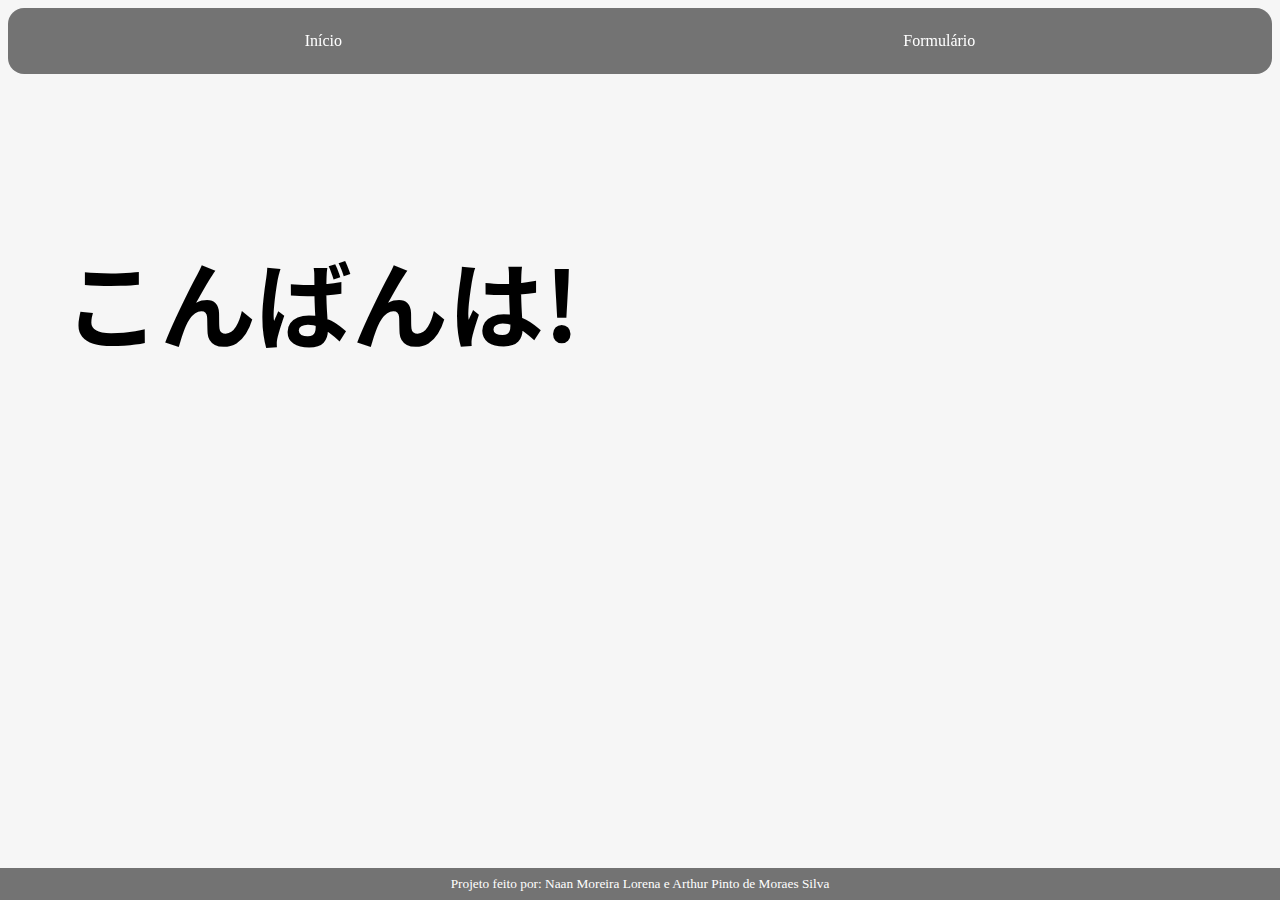
==== index.html @ babe2e0e "Primeiro Commit" ====
<!DOCTYPE html>
<html lang="en">
<head>
  <meta charset="UTF-8">
  <meta http-equiv="X-UA-Compatible" content="IE=edge">
  <meta name="viewport" content="width=device-width, initial-scale=1.0">
  <script src="script.js"></script>
  <link rel="stylesheet" href="styles.css">
  <title>Início</title>
</head>
<body>

  <div class="navbar">
    <div class="container">
        <div class="nav-item">
            <a class="item-link" href="index.html">Início</a>
        </div>
        <div class="nav-item">
            <a class="item-link" href="forms.html">Formulário</a>
        </div>
    </div>
</div>


<div id="inicio" class="content">
  <div class="line">
      <div class="content-item">
          <div class="content-style">
              <h1>こんばんは!</h1>
          </div>
      </div>
  </div>
</div>

</body>

<footer>
  Projeto feito por:
  <a href="https://github.com/KrosberBR" target="_blank">
      Naan Moreira Lorena
  </a>
  e 
  <a href="https://github.com/2005Apms" target="_blank">
      Arthur Pinto de Moraes Silva
  </a>
</footer>

</html>
---- styles.css ----
@import url('https://fonts.googleapis.com/css2?family=Noto+Sans+JP&display=swap');


* {
    padding: 0;
    margin: 0;
    box-sizing: border-box;
    outline: none;
}

body {
  padding: 5%;
  background-image: url(https://www.nicepng.com/png/detail/6-66089_miyazaki-drawing-watercolor-my-neighbor-totoro-art.png);
  background-repeat: no-repeat;
  background-attachment: fixed;
  background-color: rgb(246,246,246);
  background-position: 100%;
}

/* TEXTO PRINCIPAL */

h1 {
  font-size: larger;
  font-family: 'Noto Sans JP', sans-serif;
  color: black;
}

/* FORMULÁRIO */

.forms {
  font-size: larger;
  font-family: 'Noto Sans JP', sans-serif;
  color: black;
}

.forms-sexo {
  font-size: medium;
  font-family: 'Noto Sans JP', sans-serif;
  color: black;
}

/* NAVBAR */

a,
a:active,
a::after {
    text-decoration: none;
    color: white;
}

a:hover {
    color: rgb(0, 255, 0);
}

.navbar {
    margin: 0.5rem;
    border-radius: 1rem;
    position: fixed;
    top: 0;
    left: 0;
    right: 0;
    background-color: rgba(0, 0, 0, 0.532);
    z-index: 1;
}

.container {
    margin: 1rem;
    display: flex;
    justify-content: center;
    justify-content: space-around;
}

.nav-item {
    color: white;
    padding: 0.5rem;
}

/* CONTEÚDO INÍCIO */

.content {
  position: fixed; 
}
/* Define a posição onde o texto principal ficará */

.line {
 display: flex;
 position: fixed;
}
/* Define o alinhamento dos itens contidos na classe .line */

.content-item {
 top:50%;                      
 transform: translate(0, 120%);
 white-space: nowrap;
 font-size: 5rem;
 color: white;
 overflow: hidden;
 animation: writer 2s steps(20) alternate;
}
/* Formatação do texto principal da página */

@keyframes writer {
 from {
   width: 0;
 }
 to {
   width: 57rem;
 }
}
/* Animação do título (máquina de escrever) */

@keyframes push {
 from {
     transform: translateY(-30%);
 }
 to {
     transform: translateY(0);
 }
}

/* RODAPÉ */

footer {
  width: 100%;
  left: 0;
  bottom: 0;
  background-color: rgba(0, 0, 0, 0.532);
  color: white;
  text-align: center;
  justify-content: center;
  font-size: smaller;
  vertical-align: middle;
  padding: 0.5rem;
  position: absolute;
}
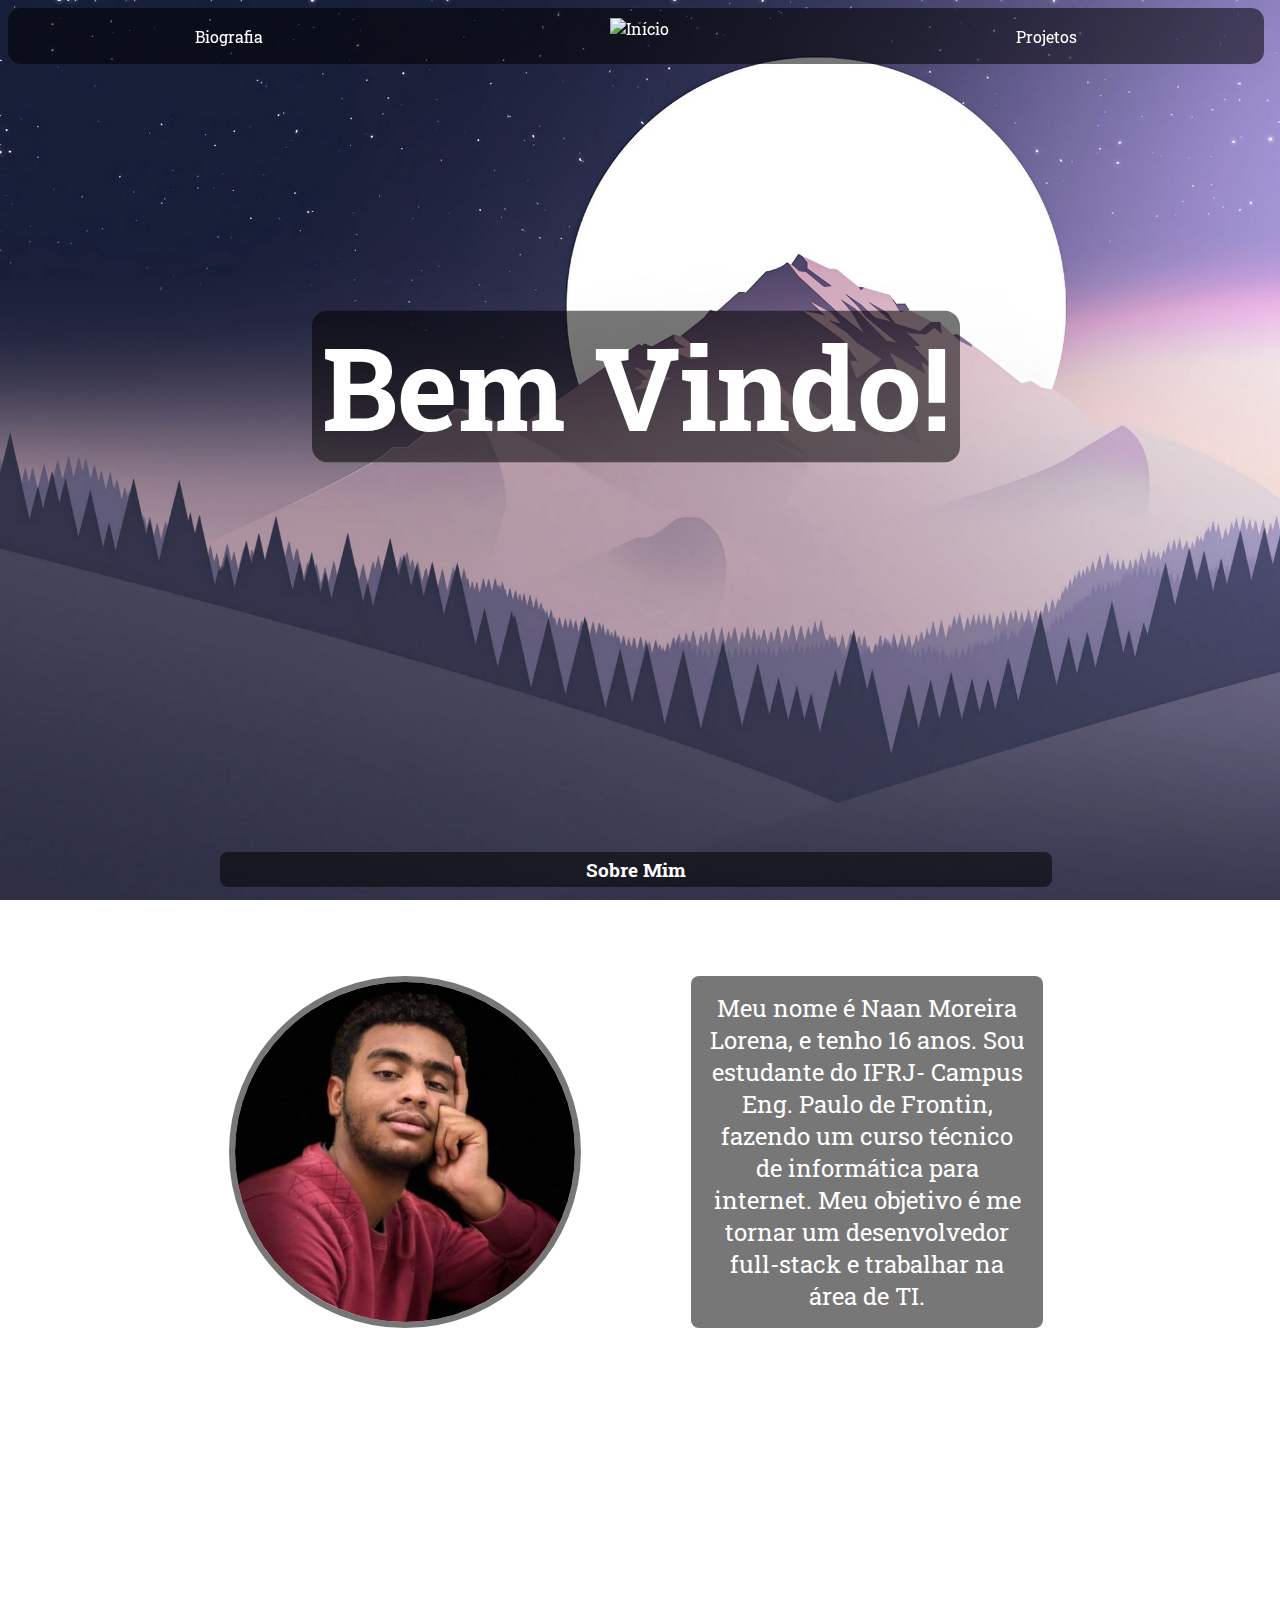
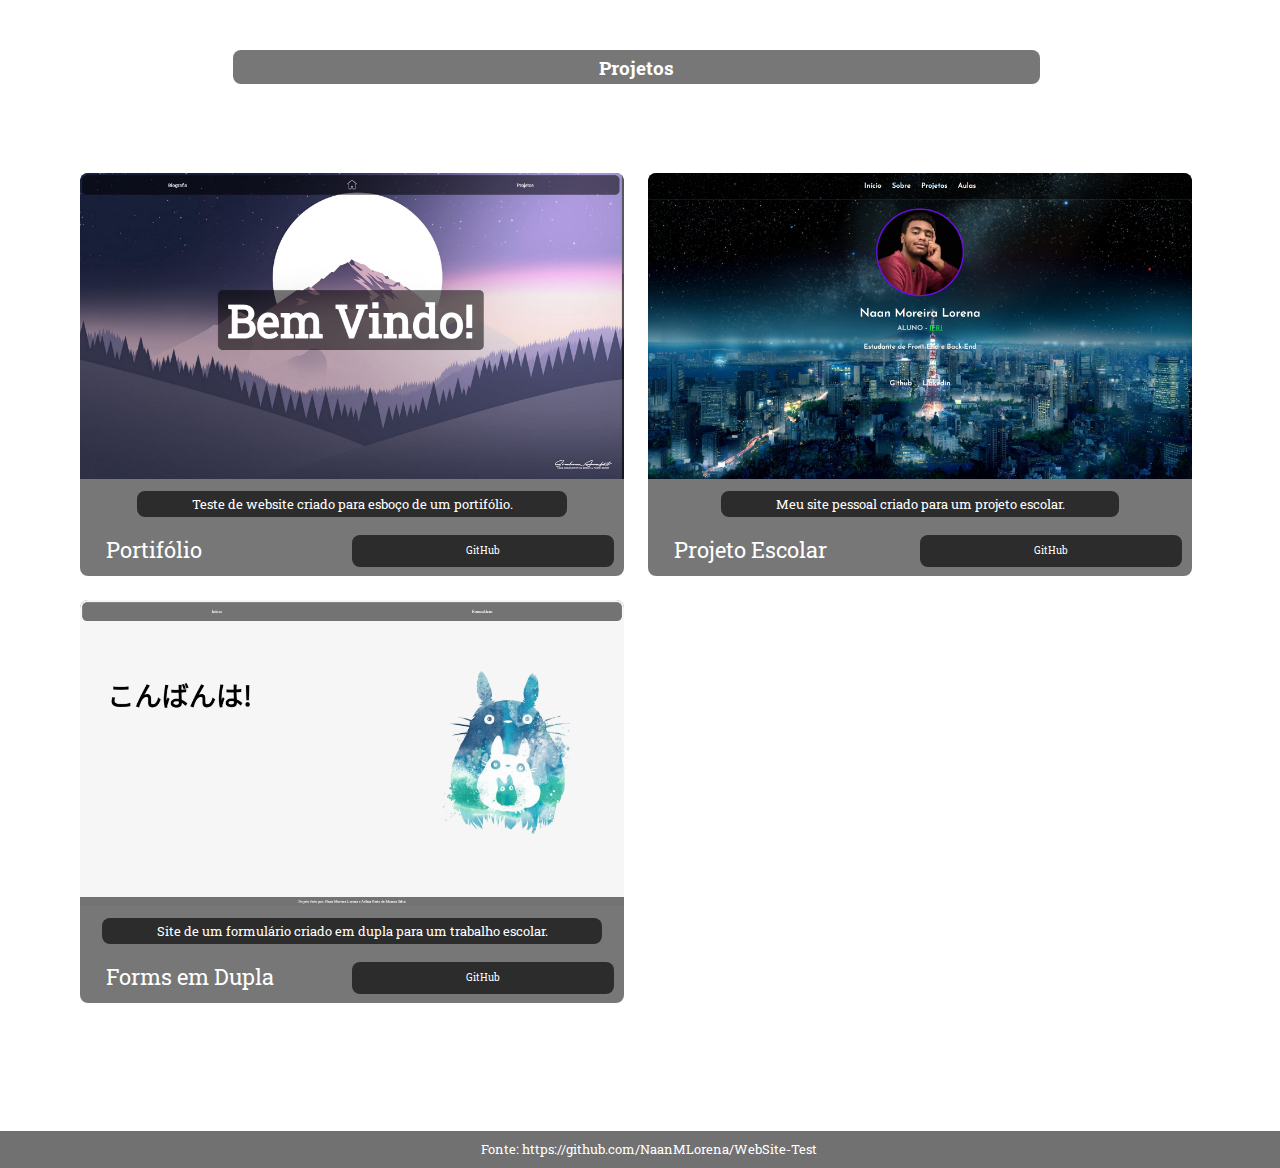
==== commit 82bea6fd: "Add files via upload" ====
--- a/index.html
+++ b/index.html
@@ -1,48 +1,142 @@
-<!DOCTYPE html>
-<html lang="en">
-<head>
-  <meta charset="UTF-8">
-  <meta http-equiv="X-UA-Compatible" content="IE=edge">
-  <meta name="viewport" content="width=device-width, initial-scale=1.0">
-  <script src="script.js"></script>
-  <link rel="stylesheet" href="styles.css">
-  <title>Início</title>
-</head>
-<body>
-
-  <div class="navbar">
-    <div class="container">
-        <div class="nav-item">
-            <a class="item-link" href="index.html">Início</a>
-        </div>
-        <div class="nav-item">
-            <a class="item-link" href="forms.html">Formulário</a>
-        </div>
-    </div>
-</div>
-
-
-<div id="inicio" class="content">
-  <div class="line">
-      <div class="content-item">
-          <div class="content-style">
-              <h1>こんばんは!</h1>
-          </div>
-      </div>
-  </div>
-</div>
-
-</body>
-
-<footer>
-  Projeto feito por:
-  <a href="https://github.com/KrosberBR" target="_blank">
-      Naan Moreira Lorena
-  </a>
-  e 
-  <a href="https://github.com/2005Apms" target="_blank">
-      Arthur Pinto de Moraes Silva
-  </a>
-</footer>
-
-</html> +<!DOCTYPE html>
+<html lang="en">
+    <head>
+        <meta charset="UTF-8">
+        <meta http-equiv="X-UA-Compatible" content="IE=edge">
+        <meta name="viewport" content="width=device-width, initial-scale=1.0">
+        <link rel="stylesheet" href="styles/styles-index.css">
+        <title>Início</title>
+    </head>
+
+    <body>
+
+
+        <div class="navbar">
+            <div class="container">
+                <div class="nav-item">
+                    <a class="item-link" href="#sobre">Biografia</a>
+                </div>
+                <div class="nav-item02">
+                    <div class="initial-item">
+                        <a href="#inicio"><img class="menu-icon" src="/icons/casa.png" alt="Início"></a>
+                    </div>
+                </div>
+                <div class="nav-item">
+                    <a class="item-link" href="#projetos">Projetos</a>
+                </div>
+            </div>
+        </div>
+
+        <div id="inicio" class="content">
+            <div class="line">
+                <div class="content-item">
+                    <div class="content-style">
+                        <h1>Bem Vindo!</h1>
+                    </div>
+                </div>
+            </div>
+        </div>
+
+        <section id="sobre" class="project-base">
+            <div class="title-background">
+                <div class="space">
+                    <h2>⠀Sobre Mim⠀</h2>
+                </div>
+            </div>
+        </section>
+        
+        <section class="sobre-information">
+            <div class="perfil">
+                <div class="perfil-img">
+                    <a href="https://github.com/NaanMLorena" target="_blank">
+                        <img src="/img/MySelf.jfif" alt="Imagem de Perfil">
+                    </a>
+                </div>
+            </div>
+
+            <div class="perfil-text">
+                <p>Meu nome é Naan Moreira Lorena, e tenho 16 anos. Sou
+                    estudante do IFRJ- Campus Eng. Paulo de Frontin,
+                    fazendo um curso técnico de informática para internet. Meu
+                    objetivo é me tornar um desenvolvedor
+                    full-stack e trabalhar na área de TI.</p>
+            </div>
+        </section>
+
+        <section id="projetos" class="project-base02">
+            <div class="title-background">
+                <div class="space2">
+                        <h2>⠀Projetos⠀</h2>
+                </div>
+            </div>
+        </section>
+
+                <section class="projects">
+                    <div class="projects-item">
+                        <div class="projects-img">
+                            <a href="https://krosberbr-website-teste.netlify.app" target="_blank">
+                            <img src="/img/Testesite.png">
+                            </a>
+                        </div>
+                        <div class="project-subtitle">
+                        <div class="project-subtitle-style">
+                            <p>Teste de website criado para esboço de um portifólio.</p>
+                        </div>
+                        </div>
+                        <div class="projects-info">
+                            <p>⠀Portifólio⠀</p>
+                            <a href="https://github.com/KrosberBR/WebSite-Test" target="_blank">
+                            <p class="projects-price">GitHub</p>
+                            </a>
+                        </div>
+                    </div>
+
+                    <div class="projects-item">
+                        <div class="projects-img">
+                            <a href="https://naanmoreiralorena.netlify.app" target="_blank">
+                            <img src="/img/Rubessite.png">
+                            </a>
+                        </div>
+                        <div class="project-subtitle">
+                        <div class="project-subtitle-style">
+                            <p>Meu site pessoal criado para um projeto escolar.</p>
+                        </div>
+                        </div>
+                        <div class="projects-info">
+                            <p>⠀Projeto Escolar⠀</p>
+                            <a href="https://github.com/NaanMLorena/Komi-San" target="_blank">
+                            <p class="projects-price">GitHub</p>
+                            </a>
+                        </div>
+                    </div>
+
+                    <div class="projects-item">
+                        <div class="projects-img">
+                            <a href="https://formulrio-pi.netlify.app" target="_blank">
+                            <img src="/img/FtArt.png">
+                            </a>
+                        </div>
+                        <div class="project-subtitle">
+                        <div class="project-subtitle-style">
+                            <p>Site de um formulário criado em dupla para um trabalho escolar.</p>
+                        </div>
+                        </div>
+                        <div class="projects-info">
+                            <p>⠀Forms em Dupla⠀</p>
+                            <a href="https://github.com/NaanMLorena/Intregador-Projeto" target="_blank">
+                            <p class="projects-price">GitHub</p>
+                            </a>
+                        </div>
+                    </div>
+                    
+                </section>
+
+            <div class="footer">
+                Fonte:
+                <a href="https://github.com/NaanMLorena/WebSite-Test" target="_blank">
+                    https://github.com/NaanMLorena/WebSite-Test
+                </a>
+            </div>
+
+    </body>
+</html>
--- a/styles/styles-index.css
+++ b/styles/styles-index.css
@@ -0,0 +1,703 @@
+@import url('https://fonts.googleapis.com/css2?family=Roboto+Slab&display=swap');
+
+* {
+    padding: 0;
+    margin: 0;
+    box-sizing: border-box;
+    outline: none;
+}
+
+body::-webkit-scrollbar {
+    width: 0.5rem;
+}
+
+body::-webkit-scrollbar-track {
+    background: rgba(0, 0, 0, 0.632);
+}
+
+body::-webkit-scrollbar-thumb {
+    background-color: rgba(105, 105, 105, 0.632);
+    border-radius: 0.5rem;
+}
+
+
+/* 
+background-color: rgba(0, 0, 0, 0.632);
+background-color: rgba(0, 0, 0, 0.532); */
+
+body {    
+    background-image: url("/img/mountain-night.jpg");
+    background-repeat: no-repeat;   /* Evita a repetição do background */
+    background-attachment: fixed;   /* Evita a distorção do background */
+    background-size: cover;         /* Faz com que o background cubra toda página */
+    font-family: 'Roboto Slab', serif;
+    font-size: 1rem;
+    padding-top: 4rem; /* Faz com que o cabeçalho não interfira com o resto da página e vice-versa */
+    animation: push 3s alternate;
+    overflow: overlay;
+    margin-right: 0.5rem;
+}
+
+
+/* NAVBAR */
+
+a,
+a:active,
+a::after {
+    text-decoration: none;
+    color: white;
+}
+
+a:hover {
+    color: rgb(0, 255, 0);
+}
+
+.navbar {
+    margin: 0.5rem;
+    margin-right: 1rem;
+    border-radius: 1rem;
+    position: fixed;
+    top: 0;
+    left: 0;
+    right: 0;
+    background-color: rgba(0, 0, 0, 0.532);
+    z-index: 1;
+}
+
+.container {
+    margin: 1rem;
+    color: red;
+    display: flex;
+    justify-content: center;
+    justify-content: space-around;
+}
+
+.nav-item {
+    color: white;
+    padding: 0.5rem;
+}
+
+/* RESPONSIVIDADE DA NAVBAR */
+
+@media (max-width:1600px) {
+
+.container {
+    margin: 0.8rem;
+}
+
+.menu-icon {
+    width: 1.8rem;
+}
+
+}
+
+@media (max-width:1360px) {
+
+.navbar {
+    border-radius: 0.8rem;
+}
+
+.container {
+    margin: 0.6rem;
+}
+
+.menu-icon {
+    width: 1.6rem;
+}
+    
+}
+
+@media (max-width:1000px) {
+
+.navbar {
+    border-radius: 0.8rem;
+    margin: 0.4rem;
+    margin-right: 0.4rem;
+}
+
+.container {
+    margin: 0.4rem;
+}
+
+.menu-icon {
+    width: 1.4rem;
+}
+    
+}
+
+
+/* ÍCONE INICIAL */
+
+.menu-icon {
+    background-image: url("/icons/casa.png");
+    width: 2rem;
+}
+
+
+/* CONTEÚDO BIOGRAFIA */
+
+.content {
+     position: relative; 
+}
+/* Define a posição onde o texto principal ficará */
+
+.line {
+    align-items: center;
+    justify-content: center;
+    display: flex;
+    position: relative;
+}
+/* Define o alinhamento dos itens contidos na classe .line */
+
+.content-item {
+    margin-top: 5%;                      
+    transform: translate(0, 120%);
+    white-space: nowrap;
+    font-size: 5rem;
+    color: white;
+    overflow: hidden;
+    animation: writer 2s steps(20) alternate;
+  }
+  /* Formatação do texto principal da página */
+
+.content-style {
+    border-radius: 1rem;
+    background-color: rgba(0, 0, 0, 0.532);
+    padding-inline: 2rem;
+}
+/* Define o background usado no título da página */
+
+  @keyframes writer {
+    from {
+      width: 0;
+    }
+    to {
+      width: 57rem;
+    }
+  }
+  /* Animação do título (máquina de escrever) */
+
+  @keyframes push {
+    from {
+        transform: translateY(-30%);
+    }
+    to {
+        transform: translateY(0);
+    }
+  }
+
+@media (max-width: 1768px) {
+    
+.content-item {
+    font-size: 4rem;
+}
+
+.content-style {
+    padding-inline: 1rem;
+    
+}
+
+}
+
+@media (max-width: 1600px) {
+    
+.content-item {
+    font-size: 3.8rem;
+}
+
+.content-style {
+    padding-inline: 0.8rem;
+}
+    
+}
+
+@media (max-width: 1360px) {
+
+.content-item {
+    font-size: 3.6rem;
+}
+
+.content-style {
+    padding-inline: 0.6rem;
+}
+    
+}
+
+@media (max-width: 1000px) {
+
+.content-item {
+    font-size: 1.8rem;
+}
+
+.content-style {
+    padding-inline: 0.6rem;
+}
+    
+}
+
+
+  /* SOBRE MIM */
+
+.space {
+    color: white;
+}
+
+.project-base {
+    justify-content: center;
+    flex-direction: row;
+    grid-template-columns: 1fr;
+    gap: 1rem;
+    width: 50%;
+    display: flex;
+    white-space: nowrap;
+    padding-left: 50%;
+    margin-top: 45%;
+    margin-bottom: 7%;
+}
+
+.title-background {
+    border: 1rem;
+    border-color: rgba(0, 0, 0, 0.532);
+    border-radius: 0.5rem;
+    background-color: rgba(0, 0, 0, 0.532);
+    padding-inline: 40rem;
+    padding-block: 0.5rem;
+}
+
+/* RESPONSIVIDADE DO SOBRE */
+
+@media (max-width: 1768px) {
+
+.title-background {
+    padding-inline: 38rem;
+}
+
+}
+
+@media (max-width: 1600px) {
+
+.title-background {
+    padding-inline: 35rem;
+    padding-block: 0.4rem;
+}
+
+}
+
+@media (max-width: 1360px) {
+
+.title-background {
+    padding-inline: 28rem;
+    padding-block: 0.3rem;
+    font-size: 0.8rem;
+}
+
+}
+
+@media (max-width: 1360px) {
+
+.title-background {
+    padding-inline: 22rem;
+    padding-block: 0.3rem;
+    font-size: 0.8rem;
+}
+
+}
+
+@media (max-width: 1000px) {
+
+.title-background {
+    padding-inline: 2rem;
+    padding-block: 0.3rem;
+    font-size: 0.8rem;
+}
+
+}
+
+
+/* IMAGEM DE PERFIL */
+
+.sobre-information {
+    justify-content: center;
+    flex-direction: row;
+    gap: 1rem;
+    margin-inline: 18%;
+}
+
+.perfil {
+    color: white;
+    border-radius: 0.5rem;
+    background-color: none;
+    max-width: 50rem;
+    text-align: center;
+    flex-direction: column;
+}
+
+.perfil-img img {
+    float: left;
+    border-radius: 50%;
+    border: 0.5rem solid rgba(0, 0, 0, 0.532);
+    height: 32rem;
+    transition: all 0.6s linear;
+}
+
+.perfil-img img:hover {
+    -webkit-transform: scale(1.05);
+    transform: scale(1.05);
+}
+
+.perfil-text {
+    text-align: center;
+    float: right;
+    height: 32rem;
+    width: 32rem;
+    font-size: 2.3rem;
+    display: inline-block;
+    color: white;
+    border-color: rgba(0, 0, 0, 0.532);
+    border-radius: 0.5rem;
+    background-color: rgba(0, 0, 0, 0.532);
+    padding: 1rem;
+    text-align: center;
+    margin-bottom: 5%;
+}
+
+
+/* RESPONSIVIDADE DO SOBRE-IMG-TXT */
+
+@media (max-width: 1768px) {
+    
+.perfil-img img {
+    height: 30rem;
+    border: 0.4rem solid rgba(0, 0, 0, 0.532);
+}
+
+.perfil-text {
+    height: 30rem;
+    width: 30rem;
+    font-size: 2.1rem;
+}
+
+}
+
+@media (max-width: 1600px) {
+
+.perfil-img img {
+    height: 27rem;
+    border: 0.4rem solid rgba(0, 0, 0, 0.532);
+}
+
+.perfil-text {
+    height: 27rem;
+    width: 27rem;
+    font-size: 1.9rem;
+}
+
+}
+
+@media (max-width: 1360px) {
+
+.perfil-img img {
+    height: 22rem;
+    border: 0.4rem solid rgba(0, 0, 0, 0.532);
+}
+
+.perfil-text {
+    height: 22rem;
+    width: 22rem;
+    font-size: 1.5rem;
+}
+
+}
+
+@media (max-width: 1100px) {
+
+.sobre-information {
+    margin-inline: 15%;
+}
+
+.perfil-img img {
+    height: 20rem;
+    border: 0.4rem solid rgba(0, 0, 0, 0.532);
+}
+
+.perfil-text {
+    height: 20rem;
+    width: 20rem;
+    font-size: 1.4rem;
+}
+
+}
+
+@media (max-width: 1000px) {
+
+.sobre-information {
+    margin-inline: 10%;
+    justify-content: center;
+    text-align: center;
+}
+
+.perfil-img img {
+    height: 18rem;
+    border: 0.4rem solid rgba(0, 0, 0, 0.532);
+    float: none;
+}
+
+.perfil-text {
+    height: 18rem;
+    width: 18rem;
+    font-size: 1.2rem;
+    float: none;
+}
+
+}
+
+
+/* PROJETOS */
+
+.space2 {
+    color: white;
+}
+
+.project-base02 {
+    justify-content: center;
+    flex-direction: row;
+    grid-template-columns: 1fr;
+    gap: 1rem;
+    width: 50%;
+    display: flex;
+    white-space: nowrap;
+    padding-left: 50%;
+    margin-top: 60%;
+    margin-bottom: 7%;
+}
+
+/* .title-background {
+    border: 1rem;
+    border-color: rgba(0, 0, 0, 0.532);
+    border-radius: 0.5rem;
+    background-color: rgba(0, 0, 0, 0.532);
+    padding-inline: 40rem;
+    padding-block: 0.5rem;
+} */
+
+.projects {
+    justify-content: center;
+    flex-direction: row;
+    padding-left: 50%;
+    max-width: 5rem;
+    display: grid;
+    grid-template-columns: 1fr 1fr;
+    gap: 1.5rem;
+    margin-bottom: 10%;
+}
+
+.projects-item {
+    background-color: rgba(0, 0, 0, 0.532);
+    border-radius: 0.5rem;
+}
+
+.projects-img img {
+    border-top-left-radius: 0.5rem;
+    border-top-right-radius: 0.5rem;
+    max-width: 40rem;
+    transition: all 0.2s linear;
+}
+
+/* .projects-img img:hover {
+    -webkit-transform: scale(0.99);
+    transform: scale(0.99);
+    -webkit-filter: blur(0.06rem);
+} */
+
+.projects-info {
+    color: white;
+    padding: 1rem;
+    font-size: 2rem;
+    display: grid;
+    grid-template-columns: 1fr 1fr;
+}
+
+.projects-price {
+    color: white;
+    background-color: rgba(0, 0, 0, 0.632);
+    padding: 1rem;
+    border-radius: 0.5rem;
+    text-align: center;
+    font-size: 1rem;
+    transition: all 0.2s linear;
+}
+
+.projects-price:hover {
+    -webkit-transform: scale(1.05);
+    transform: scale(1.05);
+}
+
+.project-subtitle {
+    font-size: 1rem;
+    color: white;
+    justify-content: center;
+    text-align: center;
+    padding: 0.5rem;
+    display: flex;
+    white-space: nowrap;
+}
+
+.project-subtitle-style {
+    background-color: rgba(0, 0, 0, 0.632);
+    padding-inline: 4rem;
+    padding-block: 0.4rem;
+    border-radius: 0.5rem;
+}
+
+
+/* RESPONSIVIDADE DO PROJETOS */
+
+@media (max-width: 1768px) {
+
+.projects-img img {
+    max-width: 38rem;
+}
+
+.projects-info {
+    font-size: 1.8rem;
+    padding: 0.8rem;
+}
+
+.projects-price {
+    font-size: 0.8rem;
+    padding: 0.8rem;
+}
+
+.project-subtitle {
+    font-size: 1rem;
+}
+
+.project-subtitle-style {
+    padding-inline: 3.6rem;
+}
+
+}
+
+@media (max-width: 1600px) {
+
+.projects-img img {
+    max-width: 36rem;
+}
+
+.projects-info {
+    font-size: 1.6rem;
+    padding: 0.8rem;
+}
+
+.projects-price {
+    font-size: 0.8rem;
+    padding: 0.8rem;
+}
+
+}
+
+@media (max-width: 1360px) {
+
+.projects-img img {
+    max-width: 34rem;
+}
+
+.projects-info {
+    font-size: 1.4rem;
+    padding: 0.6rem;
+}
+
+.projects-price {
+    font-size: 0.6rem;
+    padding: 0.6rem;
+}
+
+.project-subtitle {
+    font-size: 0.8rem;
+}
+
+.project-subtitle-style {
+    padding-inline: 3.4rem;
+    padding-block: 0.3rem;
+}
+
+}
+
+@media (max-width: 1200px) {
+
+.projects {
+    grid-template-columns: 1fr;
+}
+
+}
+
+@media (max-width: 1000px) {
+
+.projects-img img {
+    max-width: 20rem;
+}
+
+.projects-info {
+    font-size: 1rem;
+    padding: 0.4rem;
+    grid-template-columns: 1fr;
+    text-align: center;
+}
+
+.projects-price {
+    font-size: 0.4rem;
+    padding: 0.4rem;
+}
+
+.project-subtitle {
+    font-size: 0.6rem;
+}
+
+.project-subtitle-style {
+    padding-inline: 1rem;
+    padding-block: 0.3rem;
+}
+
+}
+
+
+/* RODAPÉ */
+
+.footer {
+    width: 100%;
+    left: 0;
+    bottom: 0;
+    background-color: rgba(0, 0, 0, 0.555);
+    color: white;
+    text-align: center;
+    justify-content: center;
+    font-size: smaller;
+    vertical-align: middle;
+    padding: 1rem;
+}
+
+/* RESPONSIVIDADE DO FOOTER */
+
+@media (max-width:1600px) {
+
+.footer {
+    padding: 0.8rem;
+}
+
+}
+
+@media (max-width:1360px) {
+
+.footer {
+    padding: 0.6rem;
+}
+
+}
+
+@media (max-width:1280px) {
+
+.footer {
+    min-width: 102%;
+}
+
+}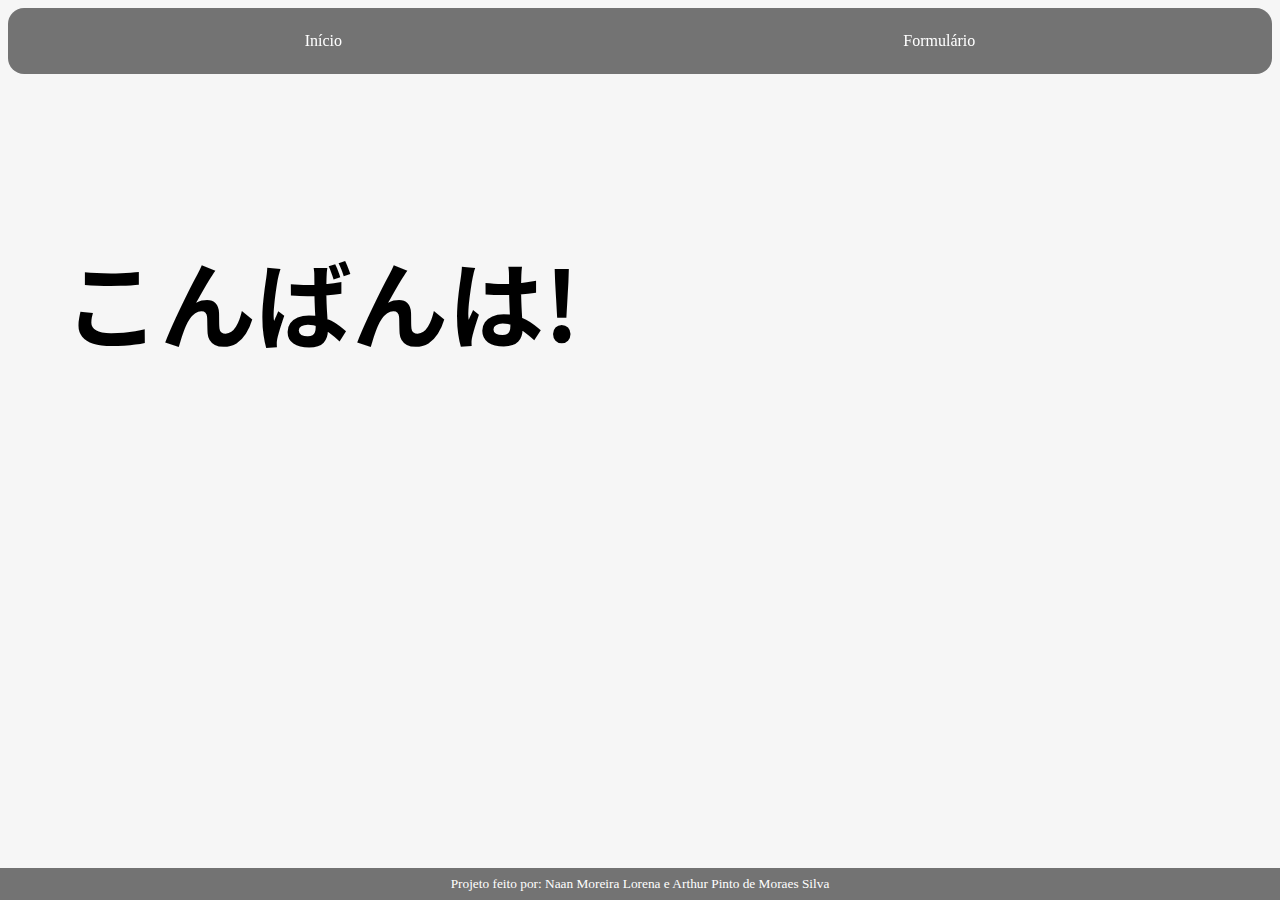
==== commit aeb7fb68: "Add files via upload" ====
--- a/index.html
+++ b/index.html
@@ -1,142 +1,48 @@
 <!DOCTYPE html>
 <html lang="en">
-    <head>
-        <meta charset="UTF-8">
-        <meta http-equiv="X-UA-Compatible" content="IE=edge">
-        <meta name="viewport" content="width=device-width, initial-scale=1.0">
-        <link rel="stylesheet" href="styles/styles-index.css">
-        <title>Início</title>
-    </head>
+<head>
+  <meta charset="UTF-8">
+  <meta http-equiv="X-UA-Compatible" content="IE=edge">
+  <meta name="viewport" content="width=device-width, initial-scale=1.0">
+  <script src="script.js"></script>
+  <link rel="stylesheet" href="styles.css">
+  <title>Início</title>
+</head>
+<body>
 
-    <body>
+  <div class="navbar">
+    <div class="container">
+        <div class="nav-item">
+            <a class="item-link" href="index.html">Início</a>
+        </div>
+        <div class="nav-item">
+            <a class="item-link" href="forms.html">Formulário</a>
+        </div>
+    </div>
+</div>
 
 
-        <div class="navbar">
-            <div class="container">
-                <div class="nav-item">
-                    <a class="item-link" href="#sobre">Biografia</a>
-                </div>
-                <div class="nav-item02">
-                    <div class="initial-item">
-                        <a href="#inicio"><img class="menu-icon" src="/icons/casa.png" alt="Início"></a>
-                    </div>
-                </div>
-                <div class="nav-item">
-                    <a class="item-link" href="#projetos">Projetos</a>
-                </div>
-            </div>
-        </div>
+<div id="inicio" class="content">
+  <div class="line">
+      <div class="content-item">
+          <div class="content-style">
+              <h1>こんばんは!</h1>
+          </div>
+      </div>
+  </div>
+</div>
 
-        <div id="inicio" class="content">
-            <div class="line">
-                <div class="content-item">
-                    <div class="content-style">
-                        <h1>Bem Vindo!</h1>
-                    </div>
-                </div>
-            </div>
-        </div>
+</body>
 
-        <section id="sobre" class="project-base">
-            <div class="title-background">
-                <div class="space">
-                    <h2>⠀Sobre Mim⠀</h2>
-                </div>
-            </div>
-        </section>
-        
-        <section class="sobre-information">
-            <div class="perfil">
-                <div class="perfil-img">
-                    <a href="https://github.com/NaanMLorena" target="_blank">
-                        <img src="/img/MySelf.jfif" alt="Imagem de Perfil">
-                    </a>
-                </div>
-            </div>
+<footer>
+  Projeto feito por:
+  <a href="https://github.com/KrosberBR" target="_blank">
+      Naan Moreira Lorena
+  </a>
+  e 
+  <a href="https://github.com/2005Apms" target="_blank">
+      Arthur Pinto de Moraes Silva
+  </a>
+</footer>
 
-            <div class="perfil-text">
-                <p>Meu nome é Naan Moreira Lorena, e tenho 16 anos. Sou
-                    estudante do IFRJ- Campus Eng. Paulo de Frontin,
-                    fazendo um curso técnico de informática para internet. Meu
-                    objetivo é me tornar um desenvolvedor
-                    full-stack e trabalhar na área de TI.</p>
-            </div>
-        </section>
-
-        <section id="projetos" class="project-base02">
-            <div class="title-background">
-                <div class="space2">
-                        <h2>⠀Projetos⠀</h2>
-                </div>
-            </div>
-        </section>
-
-                <section class="projects">
-                    <div class="projects-item">
-                        <div class="projects-img">
-                            <a href="https://krosberbr-website-teste.netlify.app" target="_blank">
-                            <img src="/img/Testesite.png">
-                            </a>
-                        </div>
-                        <div class="project-subtitle">
-                        <div class="project-subtitle-style">
-                            <p>Teste de website criado para esboço de um portifólio.</p>
-                        </div>
-                        </div>
-                        <div class="projects-info">
-                            <p>⠀Portifólio⠀</p>
-                            <a href="https://github.com/KrosberBR/WebSite-Test" target="_blank">
-                            <p class="projects-price">GitHub</p>
-                            </a>
-                        </div>
-                    </div>
-
-                    <div class="projects-item">
-                        <div class="projects-img">
-                            <a href="https://naanmoreiralorena.netlify.app" target="_blank">
-                            <img src="/img/Rubessite.png">
-                            </a>
-                        </div>
-                        <div class="project-subtitle">
-                        <div class="project-subtitle-style">
-                            <p>Meu site pessoal criado para um projeto escolar.</p>
-                        </div>
-                        </div>
-                        <div class="projects-info">
-                            <p>⠀Projeto Escolar⠀</p>
-                            <a href="https://github.com/NaanMLorena/Komi-San" target="_blank">
-                            <p class="projects-price">GitHub</p>
-                            </a>
-                        </div>
-                    </div>
-
-                    <div class="projects-item">
-                        <div class="projects-img">
-                            <a href="https://formulrio-pi.netlify.app" target="_blank">
-                            <img src="/img/FtArt.png">
-                            </a>
-                        </div>
-                        <div class="project-subtitle">
-                        <div class="project-subtitle-style">
-                            <p>Site de um formulário criado em dupla para um trabalho escolar.</p>
-                        </div>
-                        </div>
-                        <div class="projects-info">
-                            <p>⠀Forms em Dupla⠀</p>
-                            <a href="https://github.com/NaanMLorena/Intregador-Projeto" target="_blank">
-                            <p class="projects-price">GitHub</p>
-                            </a>
-                        </div>
-                    </div>
-                    
-                </section>
-
-            <div class="footer">
-                Fonte:
-                <a href="https://github.com/NaanMLorena/WebSite-Test" target="_blank">
-                    https://github.com/NaanMLorena/WebSite-Test
-                </a>
-            </div>
-
-    </body>
-</html>
+</html> --- a/styles.css
+++ b/styles.css
@@ -0,0 +1,135 @@
+@import url('https://fonts.googleapis.com/css2?family=Noto+Sans+JP&display=swap');
+
+
+* {
+    padding: 0;
+    margin: 0;
+    box-sizing: border-box;
+    outline: none;
+}
+
+body {
+  padding: 5%;
+  background-image: url(https://www.nicepng.com/png/detail/6-66089_miyazaki-drawing-watercolor-my-neighbor-totoro-art.png);
+  background-repeat: no-repeat;
+  background-attachment: fixed;
+  background-color: rgb(246,246,246);
+  background-position: 100%;
+}
+
+/* TEXTO PRINCIPAL */
+
+h1 {
+  font-size: larger;
+  font-family: 'Noto Sans JP', sans-serif;
+  color: black;
+}
+
+/* FORMULÁRIO */
+
+.forms {
+  font-size: larger;
+  font-family: 'Noto Sans JP', sans-serif;
+  color: black;
+}
+
+.forms-sexo {
+  font-size: medium;
+  font-family: 'Noto Sans JP', sans-serif;
+  color: black;
+}
+
+/* NAVBAR */
+
+a,
+a:active,
+a::after {
+    text-decoration: none;
+    color: white;
+}
+
+a:hover {
+    color: rgb(0, 255, 0);
+}
+
+.navbar {
+    margin: 0.5rem;
+    border-radius: 1rem;
+    position: fixed;
+    top: 0;
+    left: 0;
+    right: 0;
+    background-color: rgba(0, 0, 0, 0.532);
+    z-index: 1;
+}
+
+.container {
+    margin: 1rem;
+    display: flex;
+    justify-content: center;
+    justify-content: space-around;
+}
+
+.nav-item {
+    color: white;
+    padding: 0.5rem;
+}
+
+/* CONTEÚDO INÍCIO */
+
+.content {
+  position: fixed; 
+}
+/* Define a posição onde o texto principal ficará */
+
+.line {
+ display: flex;
+ position: fixed;
+}
+/* Define o alinhamento dos itens contidos na classe .line */
+
+.content-item {
+ top:50%;                      
+ transform: translate(0, 120%);
+ white-space: nowrap;
+ font-size: 5rem;
+ color: white;
+ overflow: hidden;
+ animation: writer 2s steps(20) alternate;
+}
+/* Formatação do texto principal da página */
+
+@keyframes writer {
+ from {
+   width: 0;
+ }
+ to {
+   width: 57rem;
+ }
+}
+/* Animação do título (máquina de escrever) */
+
+@keyframes push {
+ from {
+     transform: translateY(-30%);
+ }
+ to {
+     transform: translateY(0);
+ }
+}
+
+/* RODAPÉ */
+
+footer {
+  width: 100%;
+  left: 0;
+  bottom: 0;
+  background-color: rgba(0, 0, 0, 0.532);
+  color: white;
+  text-align: center;
+  justify-content: center;
+  font-size: smaller;
+  vertical-align: middle;
+  padding: 0.5rem;
+  position: absolute;
+}